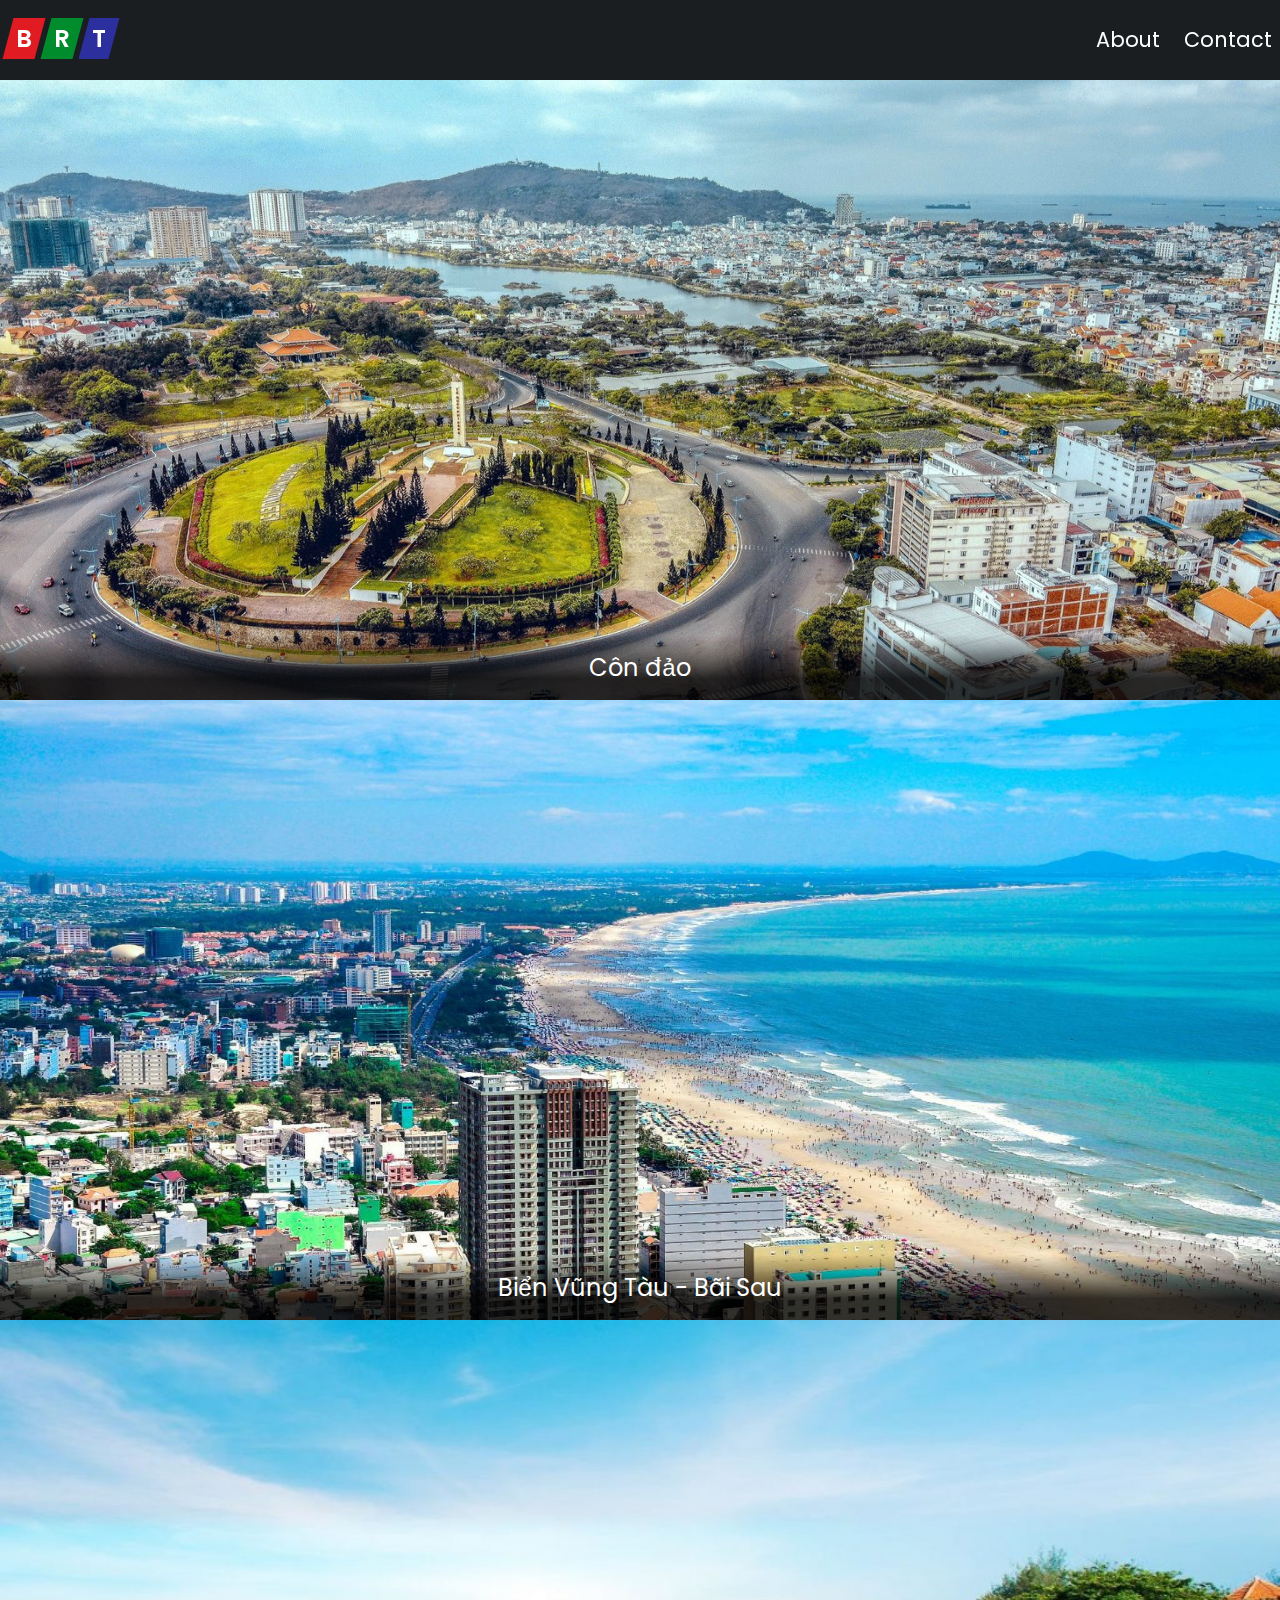
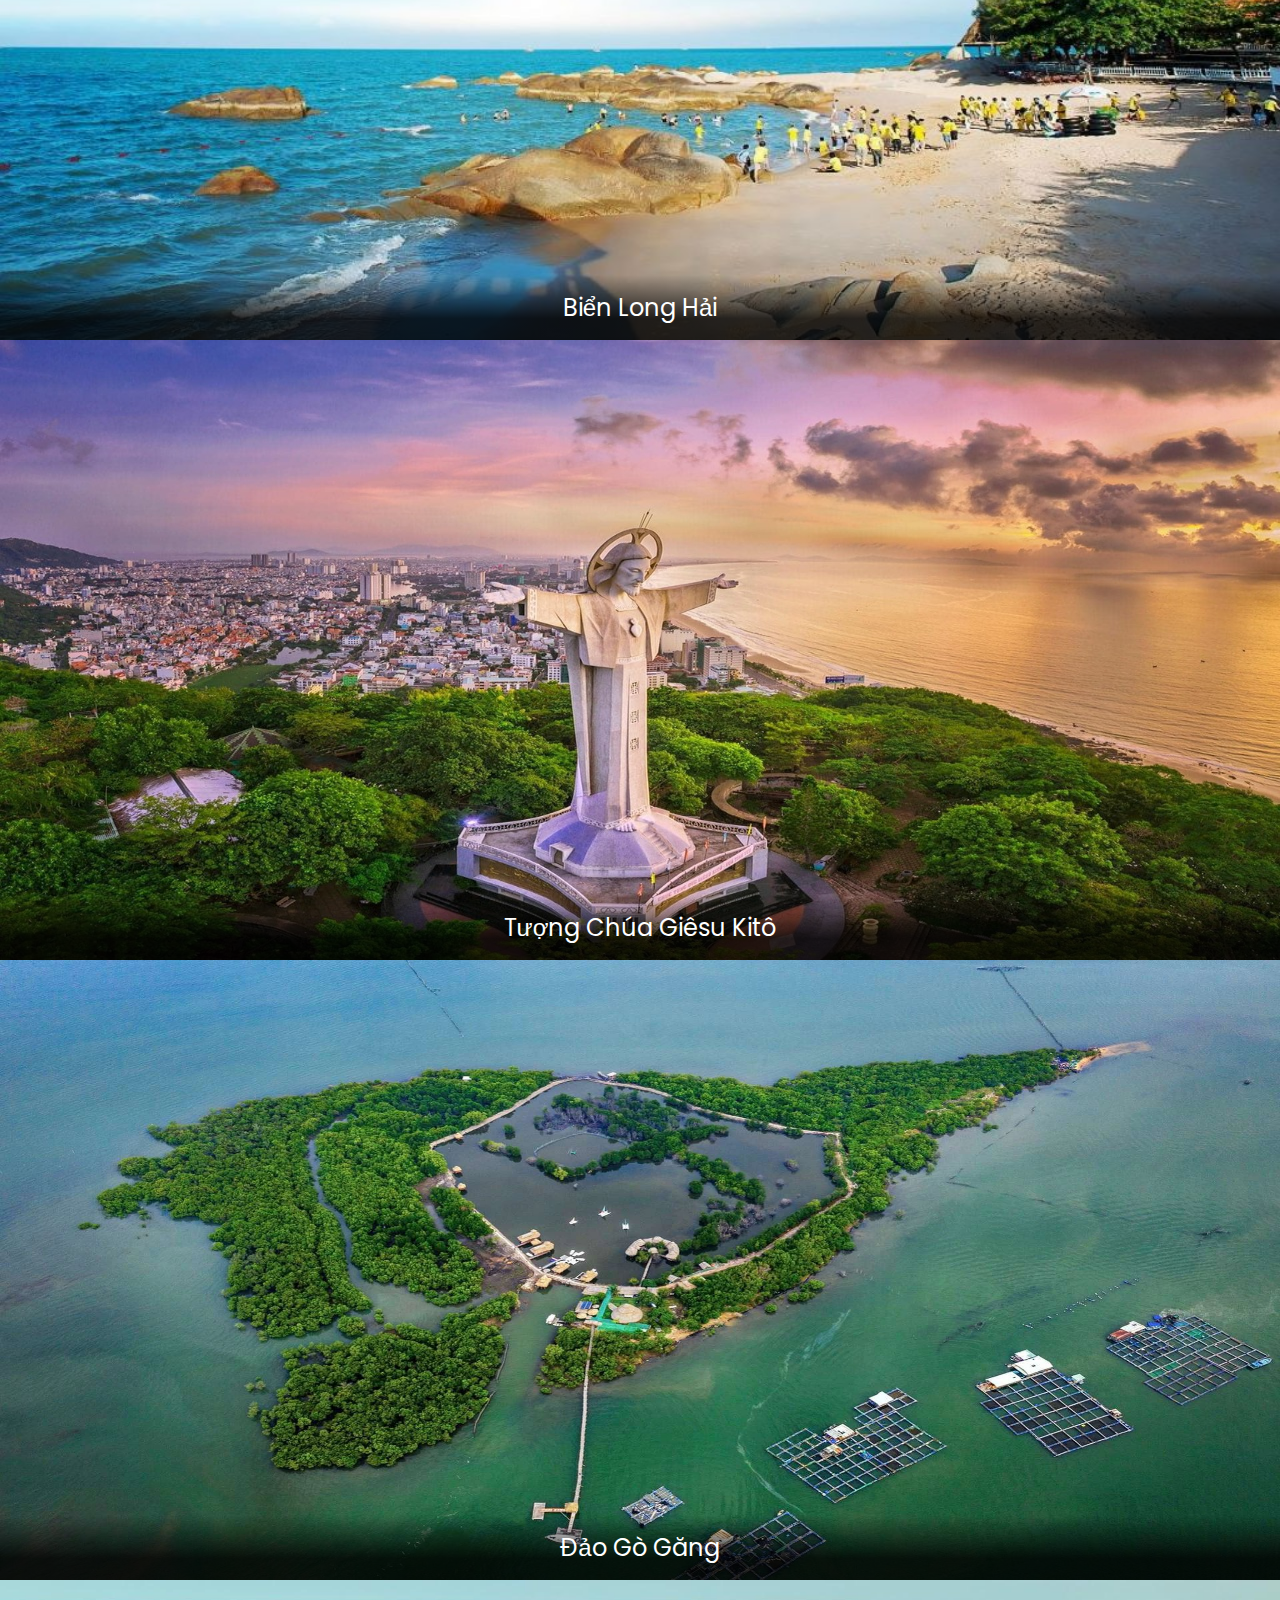
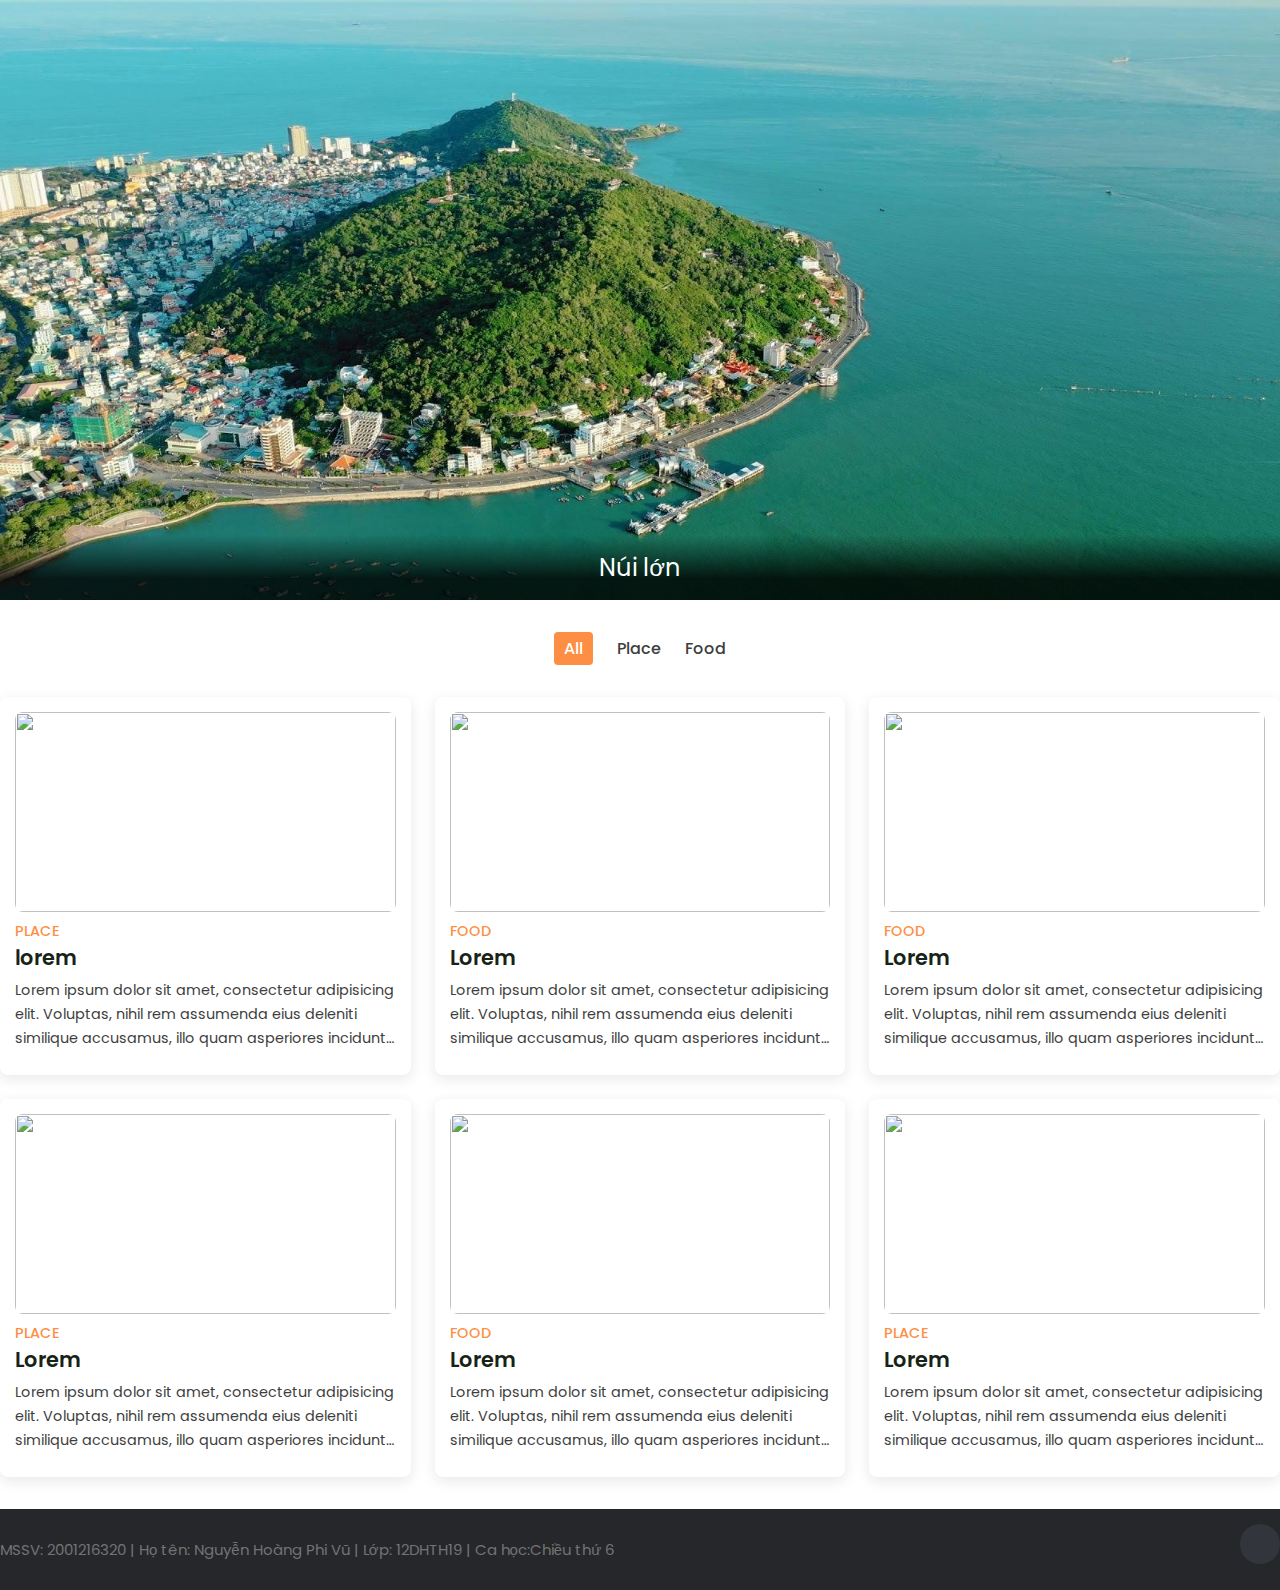
==== index.html @ ef2e6d39 "First Commit" ====
<!DOCTYPE html>
<html lang="en">
  <head>
    <meta charset="UTF-8" />
    <meta http-equiv="X-UA-Compatible" content="IE=edge" />
    <meta name="viewport" content="width=device-width, initial-scale=1.0" />

    <link rel="stylesheet" href="assets/css/styles.css" />
    <link
      rel="stylesheet"
      href="https://cdnjs.cloudflare.com/ajax/libs/font-awesome/6.3.0/css/all.min.css"
      integrity="sha512-SzlrxWUlpfuzQ+pcUCosxcglQRNAq/DZjVsC0lE40xsADsfeQoEypE+enwcOiGjk/bSuGGKHEyjSoQ1zVisanQ=="
      crossorigin="anonymous"
      referrerpolicy="no-referrer"
    />
    <script
      src="https://cdnjs.cloudflare.com/ajax/libs/jquery/3.6.4/jquery.min.js"
      integrity="sha512-pumBsjNRGGqkPzKHndZMaAG+bir374sORyzM3uulLV14lN5LyykqNk8eEeUlUkB3U0M4FApyaHraT65ihJhDpQ=="
      crossorigin="anonymous"
      referrerpolicy="no-referrer"
    ></script>
    <script src="assets/js/main.js"></script>
    <title>Bà rịa vũng tàu - My Country</title>
  </head>
  <body>
    <header>
      <div class="nav container">
        <a href="index.html" class="logo">
          <div class="rotate">
            <span>B</span>
          </div>
          <div class="rotate">
            <span>R</span>
          </div>
          <div class="rotate">
            <span>T</span>
          </div>
        </a>

        <ul class="list-group">
          <li class="list-group-item">
            <a href="pages/about/index.html" type="button">
              <i class="fa-solid fa-address-card"></i>
              <span>About</span>
            </a>
          </li>
          <li class="list-group-item">
            <a href="#" type="button">
              <i class="fa-solid fa-handshake"></i>
              <span>Contact</span>
            </a>
          </li>
        </ul>
      </div>
    </header>

    <section class="home" id="home">
      <div class="mySlides fade">
        <img src="assets/image/banner/banner1.jpg" />
        <div class="home-text">Côn đảo</div>
      </div>

      <div class="mySlides fade">
        <img src="assets/image/banner/banner2.jpg" />
        <div class="home-text">Biển Vũng Tàu - Bãi Sau</div>
      </div>

      <div class="mySlides fade">
        <img src="assets/image/banner/banner3.jpg" />
        <div class="home-text">Biển Long Hải</div>
      </div>

      <div class="mySlides fade">
        <img src="assets/image/banner/banner4.jpg" />
        <div class="home-text">Tượng Chúa Giêsu Kitô</div>
      </div>

      <div class="mySlides fade">
        <img src="assets/image/banner/banner5.jpg" />
        <div class="home-text">Đảo Gò Găng</div>
      </div>

      <div class="mySlides fade">
        <img src="assets/image/banner/banner6.jpg" />
        <div class="home-text">Núi lớn</div>
      </div>
    </section>

    <div class="post-filter container">
      <span data-filter="all" class="filter-item active-filter">All</span>
      <span data-filter="place" class="filter-item">Place</span>
      <span data-filter="food" class="filter-item">Food</span>
    </div>

    <div class="post container">
      <div class="post-box place">
        <img src="assets/image/banner1.jpg" alt="" srcset="" class="post-img" />
        <h2 class="category">Place</h2>
        <a href="pages/about/index.html" class="post-title">lorem</a>
        <p class="post-description">
          Lorem ipsum dolor sit amet, consectetur adipisicing elit. Voluptas,
          nihil rem assumenda eius deleniti similique accusamus, illo quam
          asperiores incidunt animi sequi laborum tempora perspiciatis, minima
          dolores rerum mollitia dicta?
        </p>
      </div>
      <div class="post-box food">
        <img src="assets/image/banner1.jpg" alt="" srcset="" class="post-img" />
        <h2 class="category">Food</h2>
        <a href="pages/about/index.html" class="post-title">Lorem</a>
        <p class="post-description">
          Lorem ipsum dolor sit amet, consectetur adipisicing elit. Voluptas,
          nihil rem assumenda eius deleniti similique accusamus, illo quam
          asperiores incidunt animi sequi laborum tempora perspiciatis, minima
          dolores rerum mollitia dicta?
        </p>
      </div>
      <div class="post-box food">
        <img src="assets/image/banner1.jpg" alt="" srcset="" class="post-img" />
        <h2 class="category">Food</h2>
        <a href="pages/about/index.html" class="post-title">Lorem</a>
        <p class="post-description">
          Lorem ipsum dolor sit amet, consectetur adipisicing elit. Voluptas,
          nihil rem assumenda eius deleniti similique accusamus, illo quam
          asperiores incidunt animi sequi laborum tempora perspiciatis, minima
          dolores rerum mollitia dicta?
        </p>
      </div>
      <div class="post-box place">
        <img
          src="assets/image/diadanh4.jpg"
          alt=""
          srcset=""
          class="post-img"
        />
        <h2 class="category">Place</h2>
        <a href="pages/about/index.html" class="post-title">Lorem</a>
        <p class="post-description">
          Lorem ipsum dolor sit amet, consectetur adipisicing elit. Voluptas,
          nihil rem assumenda eius deleniti similique accusamus, illo quam
          asperiores incidunt animi sequi laborum tempora perspiciatis, minima
          dolores rerum mollitia dicta?
        </p>
      </div>
      <div class="post-box food">
        <img src="assets/image/banner1.jpg" alt="" srcset="" class="post-img" />
        <h2 class="category">Food</h2>
        <a href="pages/about/index.html" class="post-title">Lorem</a>
        <p class="post-description">
          Lorem ipsum dolor sit amet, consectetur adipisicing elit. Voluptas,
          nihil rem assumenda eius deleniti similique accusamus, illo quam
          asperiores incidunt animi sequi laborum tempora perspiciatis, minima
          dolores rerum mollitia dicta?
        </p>
      </div>
      <div class="post-box place">
        <img
          src="assets/image/diadanh4.jpg"
          alt=""
          srcset=""
          class="post-img"
        />
        <h2 class="category">Place</h2>
        <a href="pages/about/index.html" class="post-title">Lorem</a>
        <p class="post-description">
          Lorem ipsum dolor sit amet, consectetur adipisicing elit. Voluptas,
          nihil rem assumenda eius deleniti similique accusamus, illo quam
          asperiores incidunt animi sequi laborum tempora perspiciatis, minima
          dolores rerum mollitia dicta?
        </p>
      </div>
    </div>

    <footer class="site-footer">
      <div class="container">
        <div class="row" style="justify-content: space-between">
          <p class="copyright-text">
            MSSV: 2001216320 | Họ tên: Nguyễn Hoàng Phi Vũ | Lớp: 12DHTH19 | Ca
            học:Chiều thứ 6
          </p>

          <ul class="social-icons">
            <li>
              <a
                class="facebook"
                target="_blank"
                href="https://www.facebook.com/vu.phi.12935756"
              >
                <i class="fa-brands fa-facebook" aria-hidden="true"></i>
              </a>
            </li>
          </ul>
        </div>
      </div>
    </footer>
  </body>
</html>
---- assets/css/styles.css ----
@import url("https://fonts.googleapis.com/css2?family=Poppins:ital,wght@0,100;0,300;0,400;0,500;0,600;1,100;1,400;1,500&display=swap");

* {
  padding: 0;
  margin: 0;
  box-sizing: border-box;
  scroll-behavior: smooth;
  scroll-padding-top: 2rem;
}

:root {
  --container-color: #1a1e21;
  --second-color: #fd8f44;
  --text-color: #172317;
  --bg-color: #fff;
}

html {
  font-family: "Poppins", sans-serif;
}

body {
  position: relative;
  color: #3e3e3e;
  min-height: 100vh;
  height: 100%;
  display: flex;
  flex-direction: column;
  font-size: 1.5rem;
}

a {
  color: var(--text-color);
  text-decoration: none;
}

li {
  list-style: none;
}

img {
  width: 100%;
}

section {
  padding-top: 5rem;
}

::selection {
  color: var(--bg-color);
  background-color: var(--second-color);
}

::-webkit-scrollbar {
  width: 10px;
}

::-webkit-scrollbar-track {
  background-color: #f1f1f1;
}

::-webkit-scrollbar-thumb {
  background-color: #888;
}

/* Header */
header {
  position: fixed;
  top: 0;
  left: 0;
  width: 100%;
  z-index: 999;
}

header.shadow {
  background-color: var(--container-color);
  transition: 0.3s;
  box-shadow: 0 1px 4px hsl(0 4% 14% / 10%);
}

.container {
  max-width: 1280px;
  margin: auto;
  width: 100%;
}

.row {
  display: flex;
  justify-content: space-between;
  align-items: center;
}

.nav {
  display: flex;
  align-items: center;
  justify-content: space-between;
  padding: 18px 8px;
}

.logo {
  font-size: 1.5rem;
  font-weight: 600;
  color: var(--text-color);
}

.rotate {
  display: inline-flex;
  padding: 3px 8px;
  color: var(--bg-color);
  text-align: center;
  transform: skew(-15deg);
}

.rotate span {
  display: block;
  transform: skew(15deg);
}

.rotate:nth-child(1) {
  background-color: #e11b22;
}

.rotate:nth-child(2) {
  background-color: #008b2d;
}

.rotate:nth-child(3) {
  background-color: #2c2f9e;
}

.list-group {
  display: flex;
  flex-direction: row;
  column-gap: 1.5rem;
}

.list-group .list-group-item a {
  font-size: 1.3rem;
  color: var(--bg-color);
}

.list-group .list-group-item a:hover {
  transition: 0.3s;
  color: hsl(24, 98%, 58%);
}

#home.home {
  position: relative;
  width: 100%;
  min-height: 500px;
  background: var(--container-color);
}

.mySlides {
  position: relative;
  display: block;
  width: 100%;
  height: 100%;
  text-align: center;
}

.mySlides img {
  vertical-align: middle;
  max-width: 100%;
  height: 620px;
}

.fade {
  -webkit-animation-name: fade;
  -webkit-animation-duration: 1.5s;
  animation-name: fade;
  animation-duration: 1.5s;
}

@-webkit-keyframes fade {
  from {
    opacity: 0.4;
  }
  to {
    opacity: 1;
  }
}

@keyframes fade {
  from {
    opacity: 0.4;
  }
  to {
    opacity: 1;
  }
}

.home-slide {
  width: 100%;
  height: 100%;
  object-fit: cover;
  object-position: center;

  vertical-align: middle;
}

.home-text {
  position: absolute;
  bottom: 0;
  left: 0;
  right: 0;
  width: 100%;
  background: linear-gradient(
    180deg,
    transparent 0,
    rgba(0, 0, 0, 0.8) 67%,
    rgba(0, 0, 0, 0.8)
  );
  color: var(--bg-color);
  text-align: center;
  padding: 15px;
}

.post-filter {
  display: flex;
  justify-content: center;
  align-items: center;
  column-gap: 1.5rem;
  margin-top: 2rem;
}

.filter-item {
  font-size: 1rem;
  font-weight: 500;
  cursor: pointer;
}

.active-filter {
  background-color: var(--second-color);
  color: var(--bg-color);
  padding: 4px 10px;
  border-radius: 4px;
}

.post {
  display: grid;
  grid-template-columns: repeat(auto-fit, minmax(calc(1280px / 4), auto));
  justify-content: center;
  gap: 1.5rem;

  margin-top: 2rem;
  margin-bottom: 2rem;
}

.post-box {
  background: var(--bg-color);
  box-shadow: 0 4px 14px hsl(355deg 25% 15% / 10%);
  padding: 15px;
  border-radius: 0.5rem;
}

.post-img {
  width: 100%;
  height: 200px;
  object-fit: cover;
  object-position: center;
  border-radius: 0.5rem;
}

.category {
  font-size: 0.9rem;
  font-weight: 500;
  text-transform: uppercase;
  color: var(--second-color);
}

.post-title {
  font-size: 1.3rem;
  font-weight: 600;
  color: var(--text-color);
  display: -webkit-box;
  -webkit-line-clamp: 2;
  -webkit-box-orient: vertical;
  overflow: hidden;
}

.post-description {
  font-size: 0.9rem;
  line-height: 1.5rem;
  margin: 5px 0 10px;
  display: -webkit-box;
  -webkit-line-clamp: 3;
  -webkit-box-orient: vertical;
  overflow: hidden;
}

.site-footer {
  background-color: #26272b;
  padding: 15px 0 15px;
  font-size: 15px;
  line-height: 24px;
  color: #737373;
}
.site-footer hr {
  border-top-color: #bbb;
  opacity: 0.5;
}
.site-footer hr.small {
  margin: 20px 0;
}
.site-footer h6 {
  color: #fff;
  font-size: 16px;
  text-transform: uppercase;
  margin-top: 5px;
  letter-spacing: 2px;
}
.site-footer a {
  color: #737373;
}
.site-footer a:hover {
  color: #3366cc;
  text-decoration: none;
}
.footer-links {
  padding-left: 0;
  list-style: none;
}
.footer-links li {
  display: block;
}
.footer-links a {
  color: #737373;
}
.footer-links a:active,
.footer-links a:focus,
.footer-links a:hover {
  color: #3366cc;
  text-decoration: none;
}
.footer-links.inline li {
  display: inline-block;
}
.site-footer .social-icons {
  text-align: right;
}
.site-footer .social-icons a {
  width: 40px;
  height: 40px;
  line-height: 40px;
  margin-left: 6px;
  margin-right: 0;
  border-radius: 100%;
  background-color: #33353d;
}

.copyright-text {
  margin: 0;
}

.social-icons {
  padding-left: 0;
  margin-bottom: 0;
  list-style: none;
}
.social-icons li {
  display: inline-block;
  margin-bottom: 4px;
}
.social-icons li.title {
  margin-right: 15px;
  text-transform: uppercase;
  color: #96a2b2;
  font-weight: 700;
  font-size: 13px;
}
.social-icons a {
  background-color: #eceeef;
  color: #818a91;
  font-size: 16px;
  display: inline-block;
  line-height: 44px;
  width: 44px;
  height: 44px;
  text-align: center;
  margin-right: 8px;
  border-radius: 100%;
  transition: all 0.2s linear;
}
.social-icons a:active,
.social-icons a:focus,
.social-icons a:hover {
  color: #fff;
  background-color: #29aafe;
}
.social-icons.size-sm a {
  line-height: 34px;
  height: 34px;
  width: 34px;
  font-size: 14px;
}
.social-icons a.facebook:hover {
  background-color: #3b5998;
}

/*  */
.post-header {
  width: 100%;
  height: 500px;
  background: var(--container-color);
}

.post-container {
  padding-top: 3rem;

  max-width: 800px;
  margin: auto;
  width: 100%;
}

.header-content {
  display: flex;
  flex-direction: column;
  align-items: center;
  margin-top: 4rem !important;
}

.back-home {
  color: var(--second-color);
  font-size: 0.9rem;
}

.header-title {
  width: 90%;
  font-size: 2.6rem;
  color: var(--bg-color);
  text-align: center;
  margin-bottom: 1rem;
}

.header-img {
  width: 100%;
  height: 420px;
  object-fit: cover;
  object-position: center;
}

.post-content {
  margin-top: 10rem !important;
  margin-bottom: 2rem;
}

.subheading {
  font-size: 1.2rem;
}

.post-text {
  font-size: 1rem;
  line-height: 1.7rem;
  margin: 1rem 0;
  text-align: justify;
}
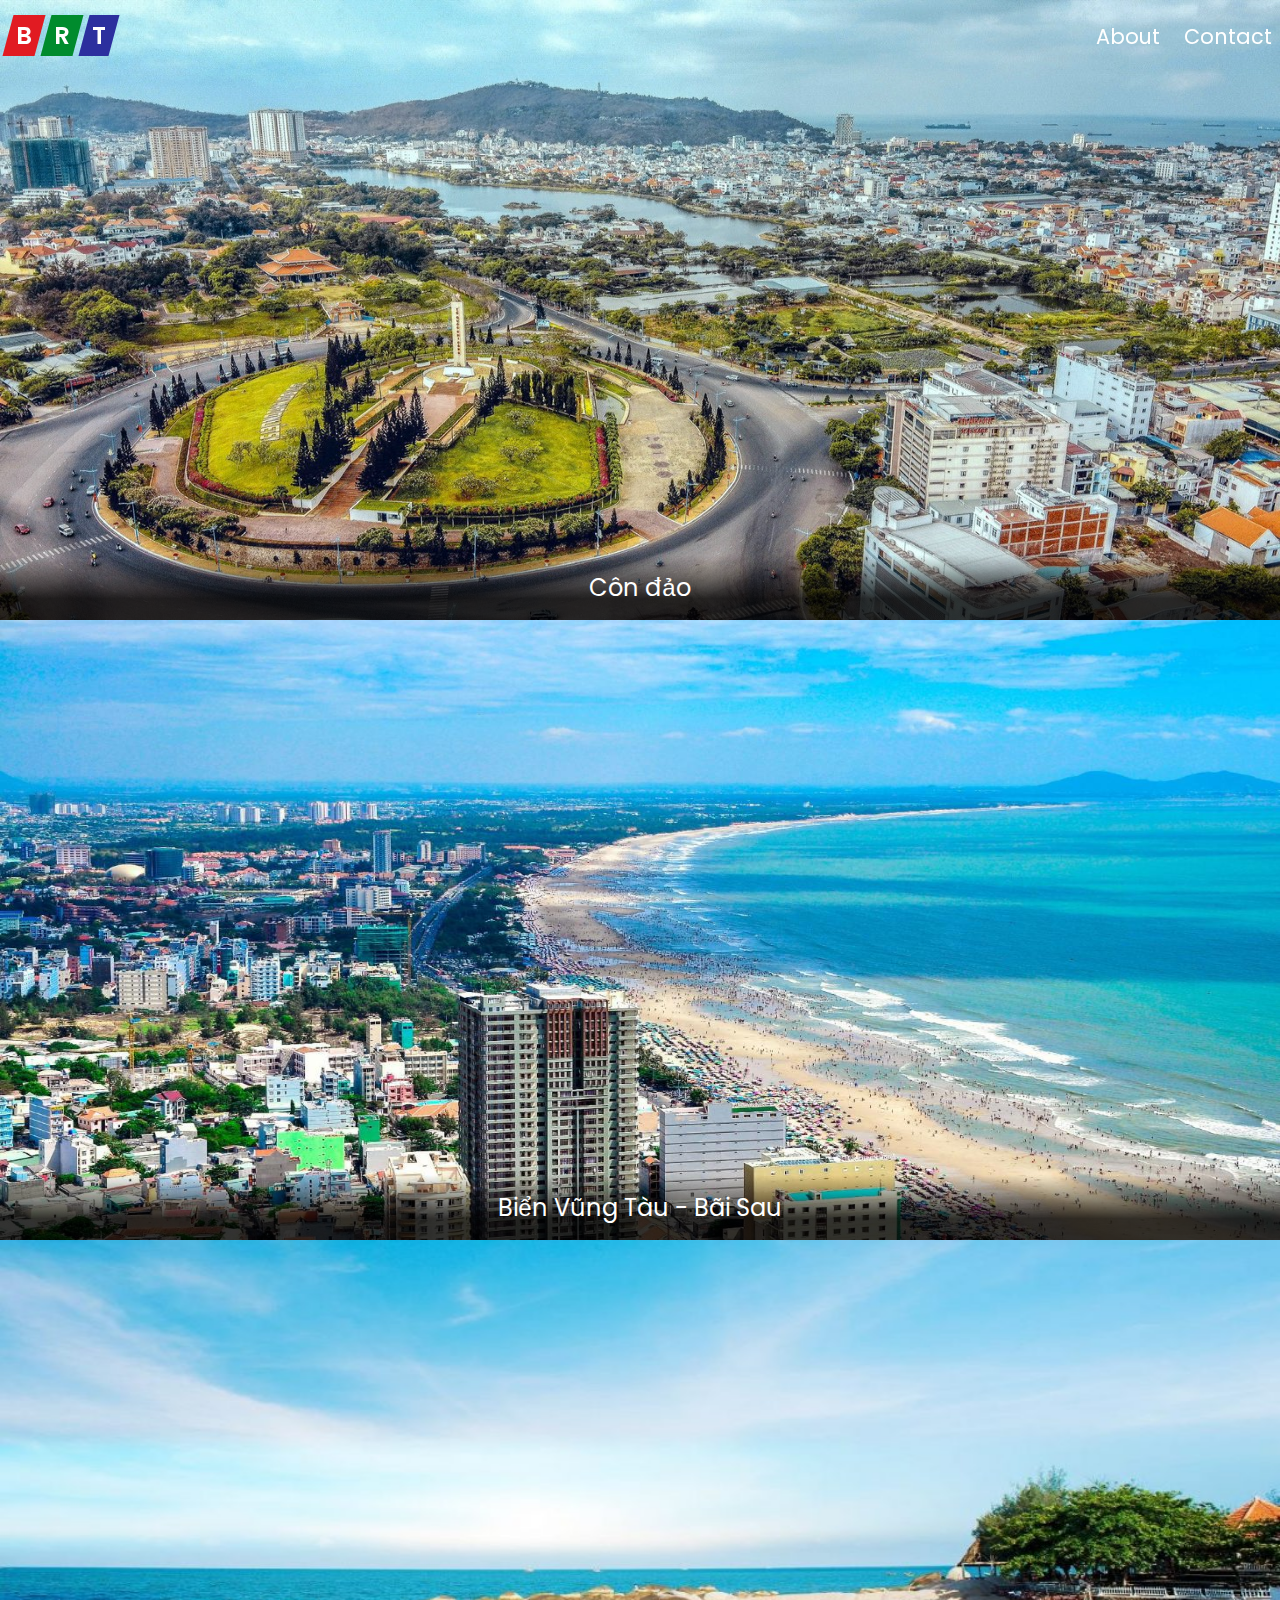
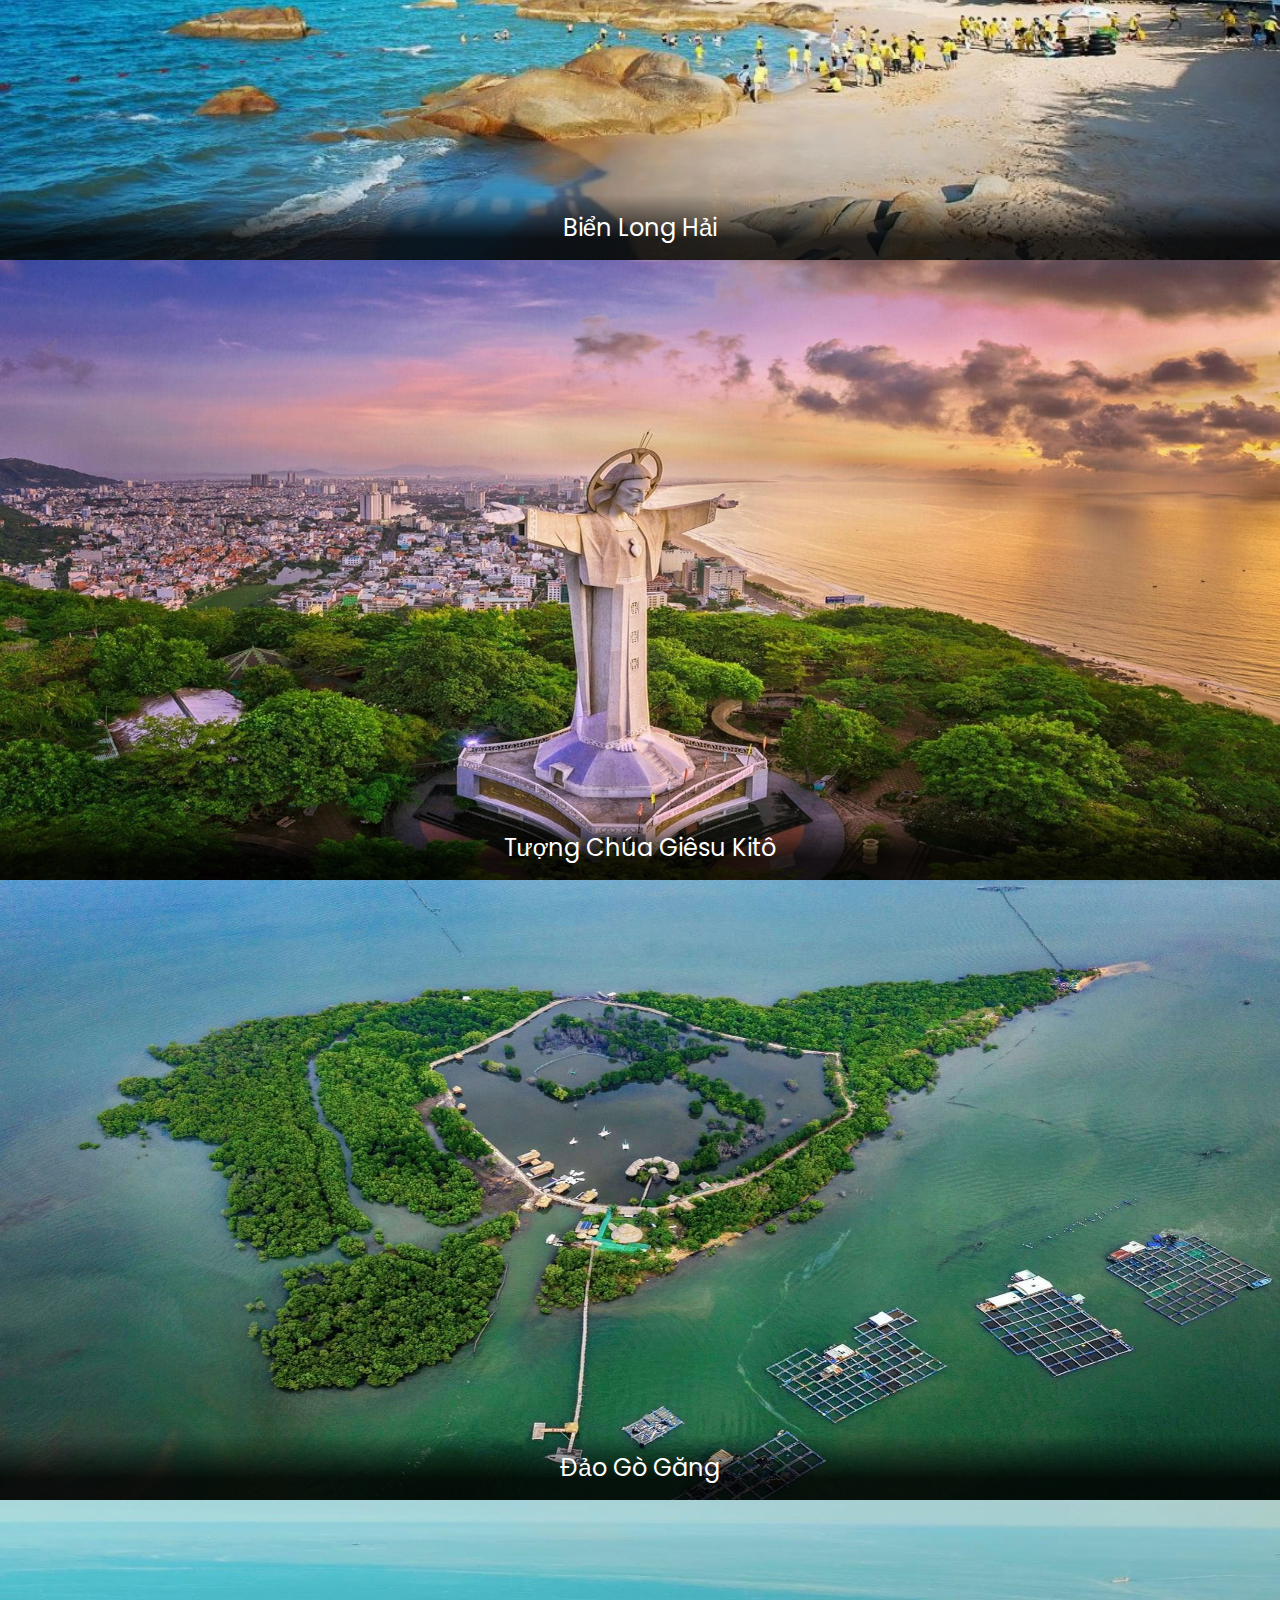
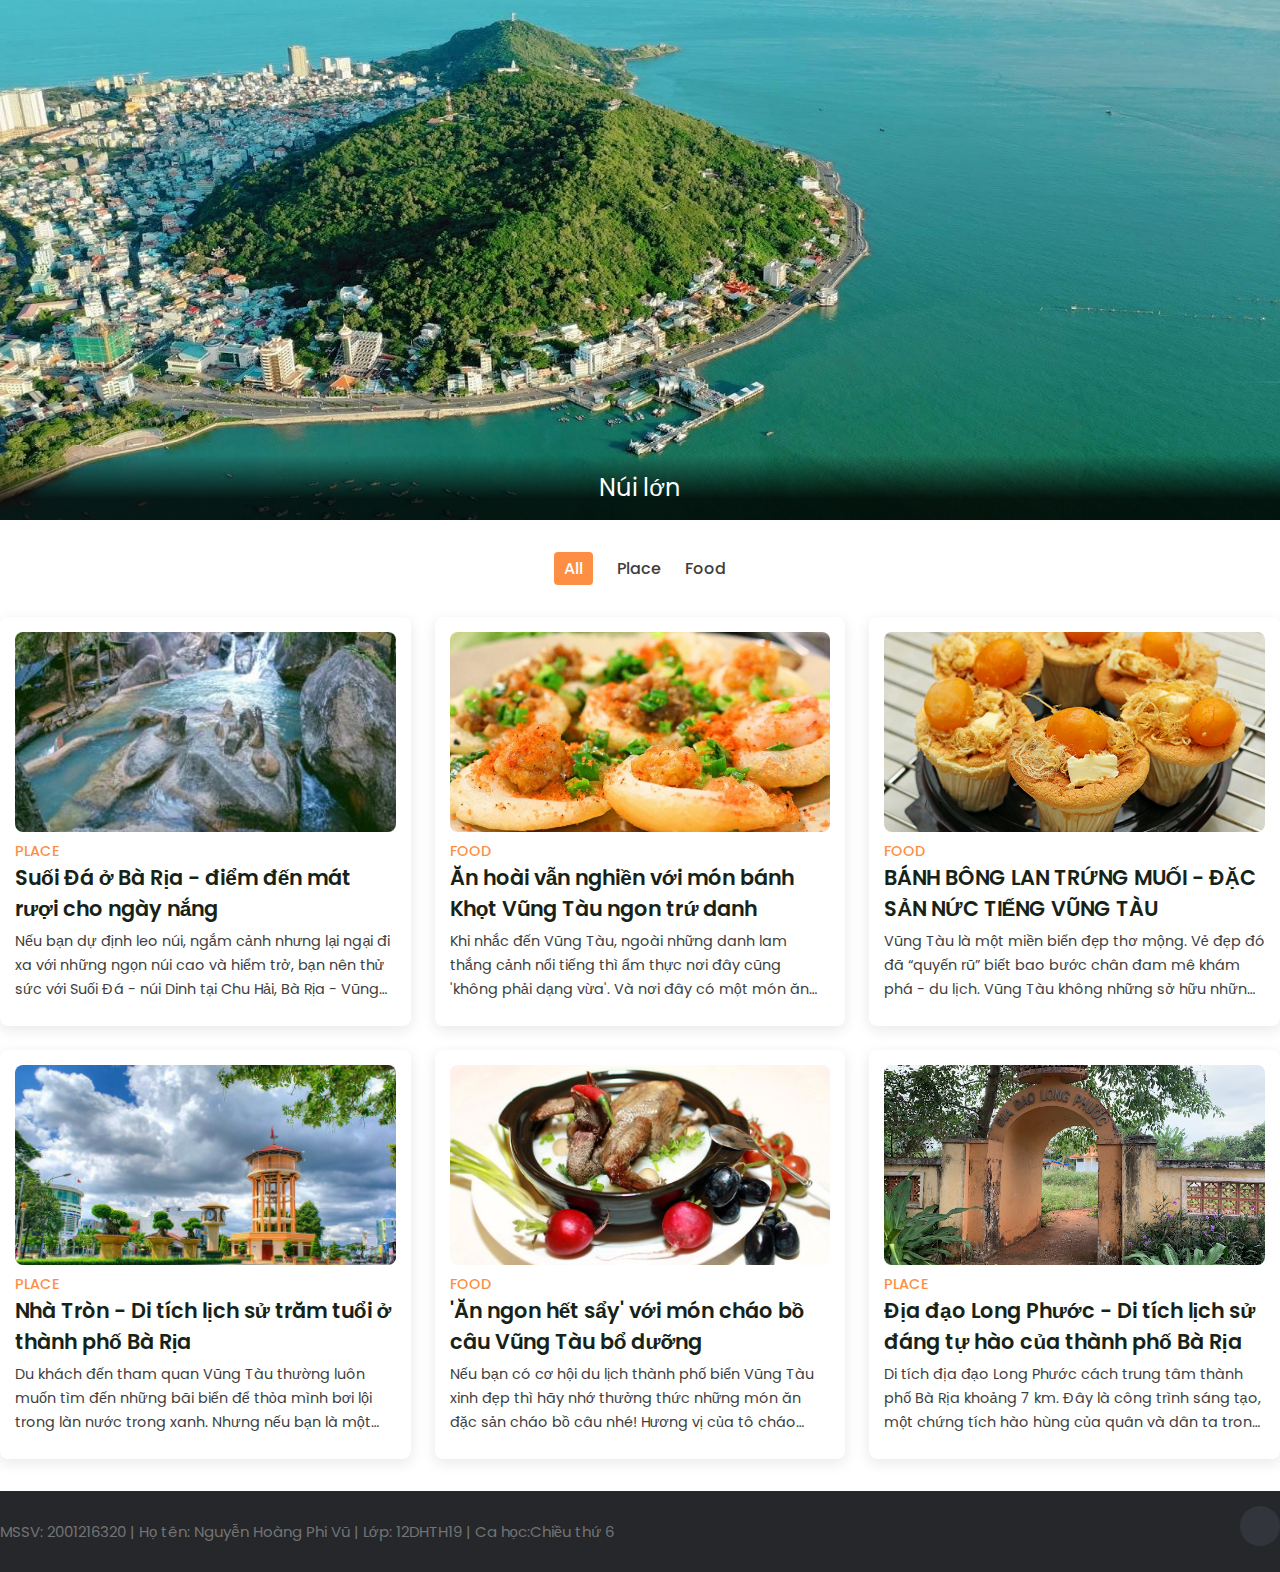
==== commit 46d1db8a: "Completed" ====
--- a/index.html
+++ b/index.html
@@ -45,7 +45,7 @@
             </a>
           </li>
           <li class="list-group-item">
-            <a href="#" type="button">
+            <a href="pages/contact/index.html" type="button">
               <i class="fa-solid fa-handshake"></i>
               <span>Contact</span>
             </a>
@@ -94,79 +94,116 @@
 
     <div class="post container">
       <div class="post-box place">
-        <img src="assets/image/banner1.jpg" alt="" srcset="" class="post-img" />
+        <img
+          src="assets/image/place/diadanh1.jpg"
+          alt=""
+          srcset=""
+          class="post-img"
+        />
         <h2 class="category">Place</h2>
-        <a href="pages/about/index.html" class="post-title">lorem</a>
-        <p class="post-description">
-          Lorem ipsum dolor sit amet, consectetur adipisicing elit. Voluptas,
-          nihil rem assumenda eius deleniti similique accusamus, illo quam
-          asperiores incidunt animi sequi laborum tempora perspiciatis, minima
-          dolores rerum mollitia dicta?
+        <a href="pages/places/suoi-da.html" class="post-title"
+          >Suối Đá ở Bà Rịa - điểm đến mát rượi cho ngày nắng
+        </a>
+        <p class="post-description">
+          Nếu bạn dự định leo núi, ngắm cảnh nhưng lại ngại đi xa với những ngọn
+          núi cao và hiểm trở, bạn nên thử sức với Suối Đá - núi Dinh tại Chu
+          Hải, Bà Rịa - Vũng Tàu.
         </p>
       </div>
       <div class="post-box food">
-        <img src="assets/image/banner1.jpg" alt="" srcset="" class="post-img" />
+        <img
+          src="assets/image/food/food1.jpg"
+          alt=""
+          srcset=""
+          class="post-img"
+        />
         <h2 class="category">Food</h2>
-        <a href="pages/about/index.html" class="post-title">Lorem</a>
-        <p class="post-description">
-          Lorem ipsum dolor sit amet, consectetur adipisicing elit. Voluptas,
-          nihil rem assumenda eius deleniti similique accusamus, illo quam
-          asperiores incidunt animi sequi laborum tempora perspiciatis, minima
-          dolores rerum mollitia dicta?
+        <a href="pages/food/banh-khot.html" class="post-title"
+          >Ăn hoài vẫn nghiền với món bánh Khọt Vũng Tàu ngon trứ danh
+        </a>
+        <p class="post-description">
+          Khi nhắc đến Vũng Tàu, ngoài những danh lam thắng cảnh nổi tiếng thì
+          ẩm thực nơi đây cũng 'không phải dạng vừa'. Và nơi đây có một món ăn
+          trứ danh gần xa ai cũng biết đó chính là bánh Khọt Vũng Tàu. Món ăn đã
+          đi vào lòng mỗi người con xứ biển cũng như những người lữ khách phương
+          xa với hương vị thơm ngon.
         </p>
       </div>
       <div class="post-box food">
-        <img src="assets/image/banner1.jpg" alt="" srcset="" class="post-img" />
+        <img
+          src="assets/image/food/food2.jpg"
+          alt=""
+          srcset=""
+          class="post-img"
+        />
         <h2 class="category">Food</h2>
-        <a href="pages/about/index.html" class="post-title">Lorem</a>
-        <p class="post-description">
-          Lorem ipsum dolor sit amet, consectetur adipisicing elit. Voluptas,
-          nihil rem assumenda eius deleniti similique accusamus, illo quam
-          asperiores incidunt animi sequi laborum tempora perspiciatis, minima
-          dolores rerum mollitia dicta?
+        <a href="pages/food/banh-bong-lan-trung-muoi.html" class="post-title"
+          >BÁNH BÔNG LAN TRỨNG MUỐI - ĐẶC SẢN NỨC TIẾNG VŨNG TÀU</a
+        >
+        <p class="post-description">
+          Vũng Tàu là một miền biển đẹp thơ mộng. Vẻ đẹp đó đã “quyến rũ” biết
+          bao bước chân đam mê khám phá - du lịch. Vũng Tàu không những sở hữu
+          những bờ biển đẹp, những bến cảng sầm uất nhưng không kém phần lãng
+          mạn mà còn có một nền ẩm thực đặc sắc. Các đặc sản Vũng Tàu luôn khiến
+          người ta ăn một lần và nhớ cả đời như lẩu súng, tiết canh tôm, cua mặt
+          trăng, bánh hỏi… Bánh bông lan trứng muối cũng là một trong những đặc
+          sản của xứ Vũng Tàu khiến du khách “ngẩn ngơ” bởi hương vị thơm ngon
+          khó cưỡng của nó.
         </p>
       </div>
       <div class="post-box place">
         <img
-          src="assets/image/diadanh4.jpg"
+          src="assets/image/place/diadanh2.jpg"
           alt=""
           srcset=""
           class="post-img"
         />
         <h2 class="category">Place</h2>
-        <a href="pages/about/index.html" class="post-title">Lorem</a>
-        <p class="post-description">
-          Lorem ipsum dolor sit amet, consectetur adipisicing elit. Voluptas,
-          nihil rem assumenda eius deleniti similique accusamus, illo quam
-          asperiores incidunt animi sequi laborum tempora perspiciatis, minima
-          dolores rerum mollitia dicta?
+        <a href="pages/places/nha-tron.html" class="post-title"
+          >Nhà Tròn - Di tích lịch sử trăm tuổi ở thành phố Bà Rịa</a
+        >
+        <p class="post-description">
+          Du khách đến tham quan Vũng Tàu thường luôn muốn tìm đến những bãi
+          biển để thỏa mình bơi lội trong làn nước trong xanh. Nhưng nếu bạn là
+          một người yêu thích chụp ảnh và tìm hiểu điểm thú vị từ các địa danh
+          xưa. Bạn không nên bỏ qua Nhà Tròn Bà Rịa khi đi du lịch đến Vũng Tàu.
+          Cùng mình tìm hiểu về Nhà Tròn Bà Rịa trong bài viết dưới đây nhé
         </p>
       </div>
       <div class="post-box food">
-        <img src="assets/image/banner1.jpg" alt="" srcset="" class="post-img" />
+        <img
+          src="assets/image/food/food3.jpg"
+          alt=""
+          srcset=""
+          class="post-img"
+        />
         <h2 class="category">Food</h2>
-        <a href="pages/about/index.html" class="post-title">Lorem</a>
-        <p class="post-description">
-          Lorem ipsum dolor sit amet, consectetur adipisicing elit. Voluptas,
-          nihil rem assumenda eius deleniti similique accusamus, illo quam
-          asperiores incidunt animi sequi laborum tempora perspiciatis, minima
-          dolores rerum mollitia dicta?
+        <a href="pages/food/chao-bo-cau.html" class="post-title"
+          >'Ăn ngon hết sẩy' với món cháo bồ câu Vũng Tàu bổ dưỡng</a
+        >
+        <p class="post-description">
+          Nếu bạn có cơ hội du lịch thành phố biển Vũng Tàu xinh đẹp thì hãy nhớ
+          thưởng thức những món ăn đặc sản cháo bồ câu nhé! Hương vị của tô cháo
+          chắc chắn sẽ khiến bạn cảm thấy nhớ mãi sau lần đầu thưởng thức. Hãy
+          cùng Halo tìm hiểu về món cháo bồ câu Vũng Tàu này nhé!
         </p>
       </div>
       <div class="post-box place">
         <img
-          src="assets/image/diadanh4.jpg"
+          src="assets/image/place/diadanh3.jpg"
           alt=""
           srcset=""
           class="post-img"
         />
         <h2 class="category">Place</h2>
-        <a href="pages/about/index.html" class="post-title">Lorem</a>
-        <p class="post-description">
-          Lorem ipsum dolor sit amet, consectetur adipisicing elit. Voluptas,
-          nihil rem assumenda eius deleniti similique accusamus, illo quam
-          asperiores incidunt animi sequi laborum tempora perspiciatis, minima
-          dolores rerum mollitia dicta?
+        <a href="pages/places/dia-dao-long-phuoc.html" class="post-title"
+          >Địa đạo Long Phước - Di tích lịch sử đáng tự hào của thành phố Bà
+          Rịa</a
+        >
+        <p class="post-description">
+          Di tích địa đạo Long Phước cách trung tâm thành phố Bà Rịa khoảng 7
+          km. Đây là công trình sáng tạo, một chứng tích hào hùng của quân và
+          dân ta trong suốt hai cuộc kháng chiến chống thực…
         </p>
       </div>
     </div>
--- a/assets/css/styles.css
+++ b/assets/css/styles.css
@@ -30,20 +30,16 @@
 }
 
 a {
-  color: var(--text-color);
+  color: inherit;
   text-decoration: none;
 }
 
-li {
+ul {
   list-style: none;
 }
 
 img {
   width: 100%;
-}
-
-section {
-  padding-top: 5rem;
 }
 
 ::selection {
@@ -80,7 +76,7 @@
 
 .container {
   max-width: 1280px;
-  margin: auto;
+  margin: 0 auto;
   width: 100%;
 }
 
@@ -94,7 +90,7 @@
   display: flex;
   align-items: center;
   justify-content: space-between;
-  padding: 18px 8px;
+  padding: 15px 8px;
 }
 
 .logo {
@@ -406,7 +402,7 @@
 }
 
 .post-container {
-  padding-top: 3rem;
+  padding-top: 8rem;
 
   max-width: 800px;
   margin: auto;
@@ -423,6 +419,9 @@
 .back-home {
   color: var(--second-color);
   font-size: 0.9rem;
+  display: block;
+  width: 100%;
+  text-align: center;
 }
 
 .header-title {
@@ -435,17 +434,18 @@
 
 .header-img {
   width: 100%;
-  height: 420px;
+  height: 400px;
   object-fit: cover;
   object-position: center;
 }
 
 .post-content {
-  margin-top: 10rem !important;
+  margin-top: 5rem !important;
   margin-bottom: 2rem;
 }
 
 .subheading {
+  margin-top: 1rem;
   font-size: 1.2rem;
 }
 
@@ -455,3 +455,176 @@
   margin: 1rem 0;
   text-align: justify;
 }
+
+/* About */
+.about-container {
+  margin: 5rem 0;
+  text-align: center;
+  height: 80vh;
+  display: flex;
+  align-items: center;
+  justify-content: center;
+  text-align: center;
+}
+
+.about-content {
+  width: 800px;
+}
+
+.about-content h1 {
+  margin-bottom: 2rem;
+}
+
+.about-content p {
+  font-size: 1rem;
+}
+
+.about-img {
+  width: 200px;
+  height: 200px;
+  object-fit: cover;
+  object-position: center;
+  border-radius: 50%;
+  text-align: center;
+}
+
+.social-contact {
+  margin: 2rem 0;
+  display: flex;
+  flex-direction: row;
+  justify-content: center;
+  column-gap: 0.5rem;
+}
+
+.btn {
+  font-size: 1.5rem;
+  background-color: var(--second-color);
+  color: var(--bg-color);
+  padding: 1rem;
+  border-radius: 15px;
+  margin-top: 2rem;
+  border: none;
+  cursor: pointer;
+}
+
+.btn:hover {
+  background: hsl(24, 98%, 58%);
+}
+
+/* Contact */
+.container-contact {
+  max-width: 400px;
+  width: 100%;
+  margin: 0 auto;
+  position: relative;
+}
+
+#contact input[type="text"],
+#contact input[type="email"],
+#contact input[type="tel"],
+#contact input[type="url"],
+#contact textarea,
+#contact button[type="submit"] {
+  font: 400 12px/16px "Roboto", Helvetica, Arial, sans-serif;
+}
+
+#contact {
+  background: #f9f9f9;
+  padding: 25px;
+  margin: 150px 0;
+  box-shadow: 0 0 20px 0 rgba(0, 0, 0, 0.2), 0 5px 5px 0 rgba(0, 0, 0, 0.24);
+}
+
+#contact h3 {
+  display: block;
+  font-size: 30px;
+  font-weight: 300;
+  margin-bottom: 10px;
+  text-align: center;
+}
+
+fieldset {
+  border: medium none !important;
+  margin: 0 0 10px;
+  min-width: 100%;
+  padding: 0;
+  width: 100%;
+}
+
+#contact input[type="text"],
+#contact input[type="email"],
+#contact input[type="tel"],
+#contact input[type="url"],
+#contact textarea {
+  width: 100%;
+  border: 1px solid #ccc;
+  background: #fff;
+  margin: 0 0 5px;
+  padding: 10px;
+}
+
+#contact input[type="text"]:hover,
+#contact input[type="email"]:hover,
+#contact input[type="tel"]:hover,
+#contact input[type="url"]:hover,
+#contact textarea:hover {
+  -webkit-transition: border-color 0.3s ease-in-out;
+  -moz-transition: border-color 0.3s ease-in-out;
+  transition: border-color 0.3s ease-in-out;
+  border: 1px solid #aaa;
+}
+
+#contact textarea {
+  height: 100px;
+  max-width: 100%;
+  resize: none;
+}
+
+#contact button[type="submit"] {
+  cursor: pointer;
+  width: 100%;
+  background: var(--second-color);
+  border: none;
+  color: #fff;
+  margin: 0 0 5px;
+  padding: 10px;
+  font-size: 15px;
+}
+
+#contact button[type="submit"]:hover {
+  background: hsl(24, 98%, 58%);
+
+  -webkit-transition: background 0.3s ease-in-out;
+  -moz-transition: background 0.3s ease-in-out;
+  transition: background-color 0.3s ease-in-out;
+}
+
+#contact button[type="submit"]:active {
+  box-shadow: inset 0 1px 3px rgba(0, 0, 0, 0.5);
+}
+
+.copyright {
+  text-align: center;
+}
+
+#contact input:focus,
+#contact textarea:focus {
+  outline: 0;
+  border: 1px solid #aaa;
+}
+
+::-webkit-input-placeholder {
+  color: #888;
+}
+
+:-moz-placeholder {
+  color: #888;
+}
+
+::-moz-placeholder {
+  color: #888;
+}
+
+:-ms-input-placeholder {
+  color: #888;
+}
